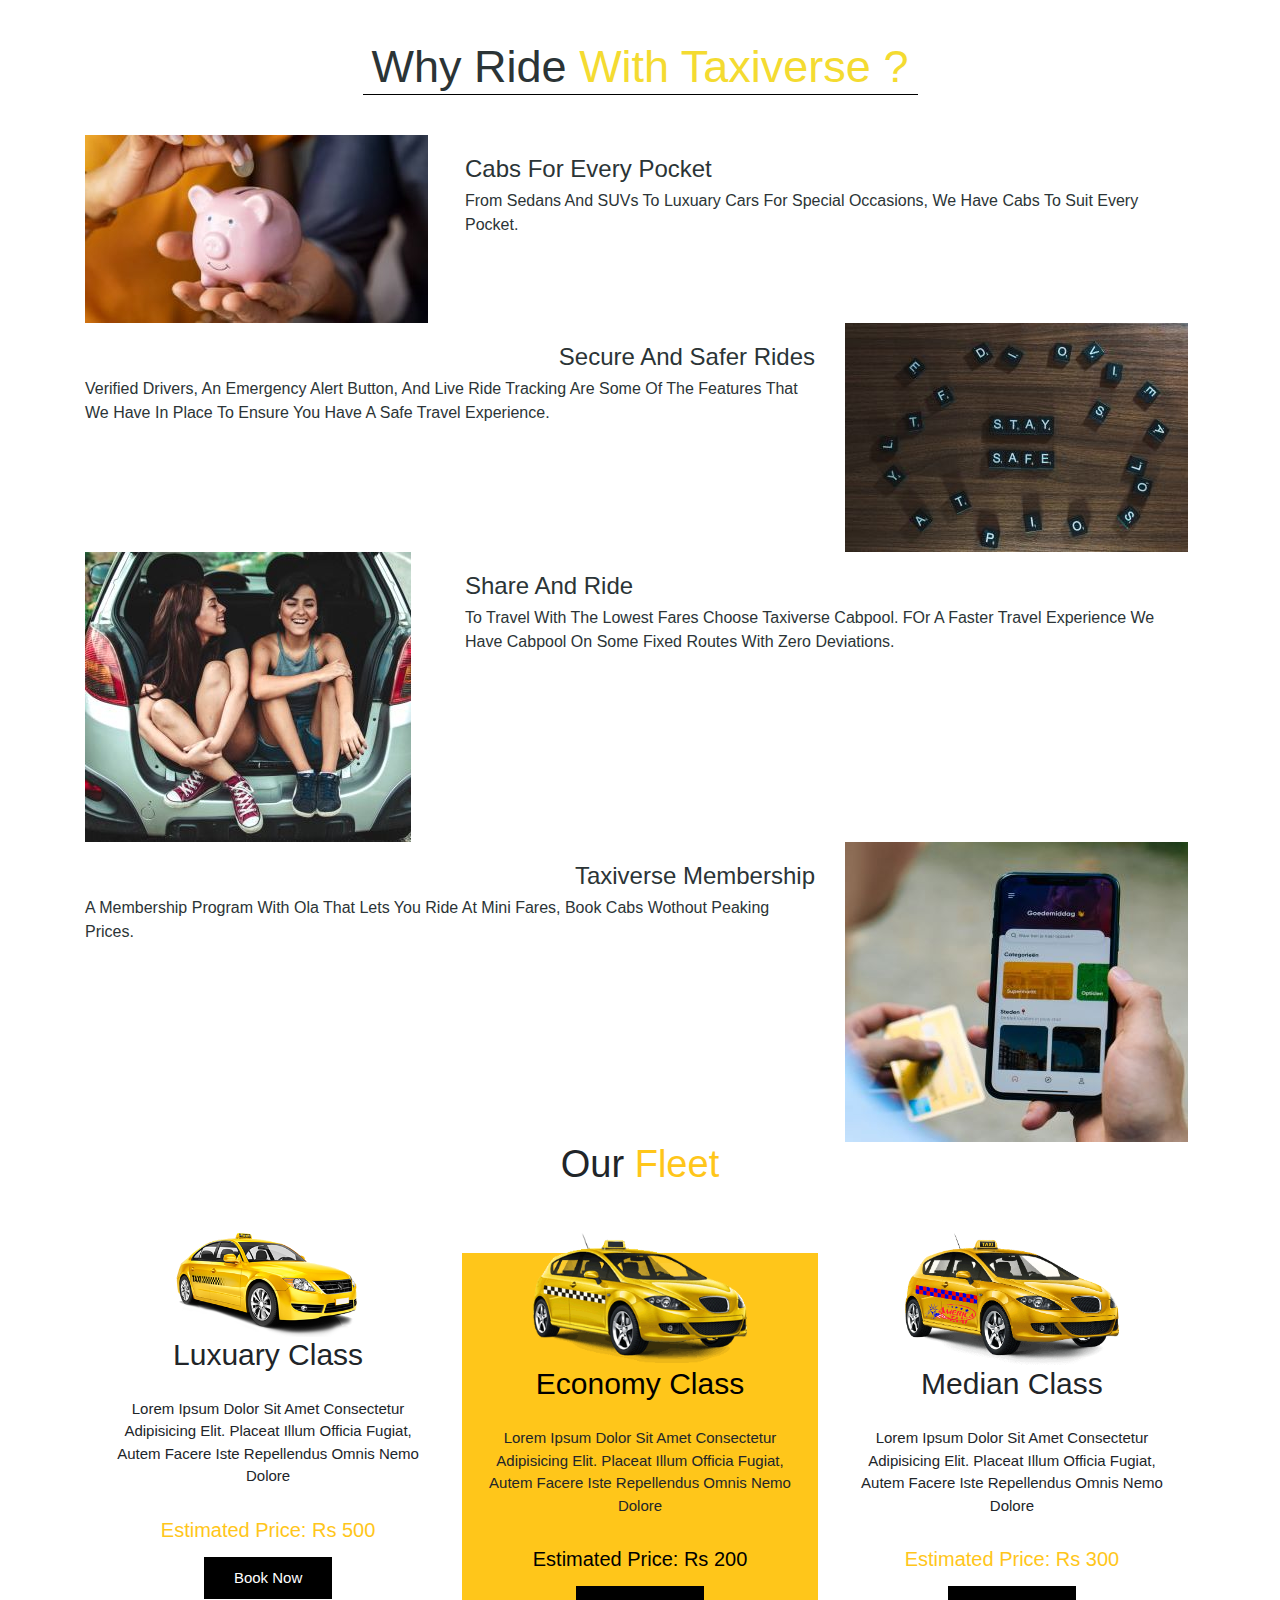
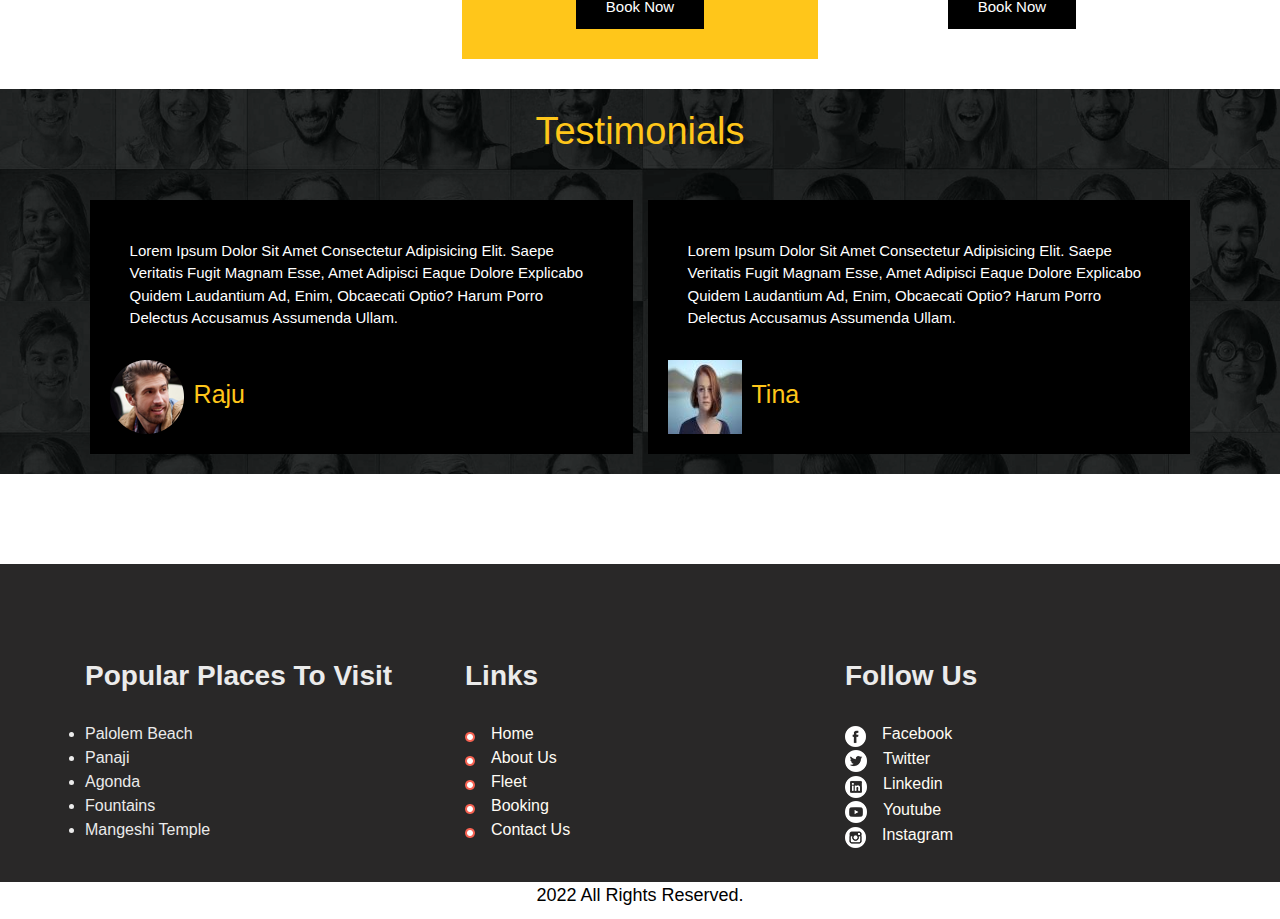
==== about_us.html @ 1448ecee "About us Page" ====
<html>
<head>
    <meta charset="UTF-8">
    <meta http-equiv="X-UA-Compatible" content="IE=edge">
    <meta name="viewport" content="width=device-width, initial-scale=1.0">
   <link rel="stylesheet" href="about_us.css">
   <!-- bootstrap css -->
<link rel="stylesheet" type="text/css" href="bootstrap1.min.css">

   
</head>
<body>
     <!-- why ride section start -->
     <div id="booking" class="ride_section layout_padding">
        <div class="container">
          <div class="ride_main">
            <h1 class="ride_text">Why Ride <span style="color: #f4db31;">With Taxiverse ?</span></h1>
        </div>
          </div>
      </div>
      <div class="ride_section_2 layout_padding">
        <div class="container">
          <div class="row">
            <div class="col-sm-4">
              <div class="image_3"><img src="images/pocket1 .jpg"></div>
            </div>
            <div class="col-sm-8">
              <h1 class="cabe_text">Cabs for Every Pocket</h1>
              <p class="long_text">From Sedans and SUVs to Luxuary cars for special occasions, we have cabs to suit every pocket.</p>
              
            </div>
          </div>
        </div>
        <div class="container">
          <div class="row">
            <div class="col-sm-8">
              <h1 class="secure_text">Secure and Safer Rides</h1>
              <p class="long_text_2">Verified drivers, an emergency alert button, and live ride tracking are some of the features that we have in place to ensure you have a safe travel experience.</p>
              
            </div>
            <div class="col-sm-4">
              <div class="image_3"><img src="images/Safe1.jpg"></div>
            </div>
          </div>
        </div>
        <div class="container">
          <div class="row">
            <div class="col-sm-4">
              <div class="image_3"><img src="images/carpool1.jpg"></div>
            </div>
            <div class="col-sm-8">
              <h1 class="cabe_text">Share and Ride</h1>
              <p class="long_text">To travel with the lowest fares choose taxiverse cabpool. FOr a faster travel experience we have cabpool on some fixed routes with zero deviations.</p>
              
            </div>
          </div>
        </div>
        <div class="container">
          <div class="row">
            <div class="col-sm-8">
              <h1 class="secure_text">Taxiverse Membership</h1>
              <p class="long_text_2">A membership program with ola that lets you ride at mini fares, book cabs wothout peaking prices.</p>
              
            </div>
            <div class="col-sm-4">
              <div class="image_3"><img src="images/membership1.jpg"></div>
            </div>
          </div>
        </div>
      </div>
      <!-- why ride section end -->
<!-- our fleet -->

<div class="main-fleet">
    <h1>our <span>Fleet</span></h1>
    <div class="inner-fleet">
        <div class="fleet-container">
            <div class="inner-box">
                <img src="images/image1.png" alt="">
                <h2>luxuary class</h2>
                <p>Lorem ipsum dolor sit amet consectetur adipisicing elit. Placeat illum officia fugiat, autem facere iste repellendus omnis nemo dolore</p>
                <h3>estimated price: Rs 500</h3>
                <a href="#">Book now</a>
            </div>
        </div>

        <div class="fleet-container">
            <div class="inner-box">
                <img src="images/img-2.png" alt="">
                <h2 class="heading-yellow">economy class</h2>
                <p>Lorem ipsum dolor sit amet consectetur adipisicing elit. Placeat illum officia fugiat, autem facere iste repellendus omnis nemo dolore</p>
                <h3 class="yellw-section">estimated price: Rs 200</h3>
                <a href="#" class="btn-yellow">Book now</a>
            </div>
        </div>

        <div class="fleet-container">
            <div class="inner-box">
                <img src="images/car.png" alt="">
                <h2>Median class</h2>
                <p>Lorem ipsum dolor sit amet consectetur adipisicing elit. Placeat illum officia fugiat, autem facere iste repellendus omnis nemo dolore</p>
                <h3>estimated price: Rs 300 </h3>
                <a href="#">Book now</a>
            </div>
        </div>
    </div>
</div>


<!-- our fleet ended -->


<div class="testimonials">
    <h1 class="heading-test">testimonials</h1>
    <div class="main-testimonials">
        <div class="inner-test">
            <p>Lorem ipsum dolor sit amet consectetur adipisicing elit. Saepe veritatis fugit magnam esse, amet adipisci eaque dolore explicabo quidem laudantium ad, enim, obcaecati optio? Harum porro delectus accusamus assumenda ullam.</p>
            <div class="clients">
                <img src="images/Raju.png" alt="">
                <h1>raju</h1>
            </div>
        </div>
        <div class="inner-test">
            <p>Lorem ipsum dolor sit amet consectetur adipisicing elit. Saepe veritatis fugit magnam esse, amet adipisci eaque dolore explicabo quidem laudantium ad, enim, obcaecati optio? Harum porro delectus accusamus assumenda ullam.</p>
            <div class="clients">
                <img src="images/Tina1.jpg" alt="">
                <h1>tina</h1>
            </div>
        </div>
    </div>
</div>
 <!-- section footer start -->
 <div class="section_footer ">
    <div class="container"> 
        <div class="footer_section_2">
          <div class="row">
              <div class="col">
                <h2 class="account_text">Popular Places to Visit</h2>
                <ul class="text">
                    <li>Palolem Beach</li>
                    <li>Panaji</li>
                    <li>Agonda</li>
                    <li>Fountains</li>
                    <li>Mangeshi temple</li>


                </ul>
              </div>
              <div class="col">
                <h2 class="account_text">Links</h2>
                <div class="image-icon"><img src="images/bulit-icon.png"><span class="fb_text"><a href="#">Home</span></a></div>
              <div class="image-icon"><img src="images/bulit-icon.png"><span class="fb_text"><a href="#">About Us</span></a></div>
              <div class="image-icon"><img src="images/bulit-icon.png"><span class="fb_text"><a href="#">Fleet</span></a></div>
              <div class="image-icon"><img src="images/bulit-icon.png"><span class="fb_text"><a href="#">Booking</span></a></div>
              <div class="image-icon"><img src="images/bulit-icon.png"><span class="fb_text"><a href="#">Contact Us</span></a></div>
              </div>
              <div class="col">
              <h2 class="account_text">Follow Us</h2>
              <div class="image-icon"><img src="images/fb-icon.png"><span class="fb_text"><a href="#">Facebook</a></span></div>
              <div class="image-icon"><img src="images/twitter-icon.png"><span class="fb_text"><a href="#">Twitter</a></span></div>
              <div class="image-icon"><img src="images/in-icon.png"><span class="fb_text"><a href="#">Linkedin</a></span></div>
              <div class="image-icon"><img src="images/youtube-icon.png"><span class="fb_text"><a href="#">Youtube</a></span></div>            
              <div class="image-icon"><img src="images/instagram-icon.png"><span class="fb_text"><a href="#">Instagram</a></span></div>
              </div>
     
        </div>
        </div>
        </div>
        </div>
    </div>
  </div>
<!-- section footer end -->
<!-- copyright section start -->
<div class="copyright_section">
  <div class="container">
    <p class="copyright">2022 All Rights Reserved.</p>
  </div>
</div>
</body>
</html>
---- about_us.css ----
*{
    margin: 0;
    padding: 0;
    box-sizing: border-box;
    transition: .2s linear;
    text-transform: capitalize;
    text-decoration: none;
}
html{
    font-size: 62.5%;
    overflow-x: hidden;
    scroll-behavior: smooth;
}

.main-fleet{
    padding: 3rem 7%;
   
   
}
.main-fleet h1{
    font-size: 38px;
    text-align: center;
    padding-bottom: 6rem;
}
.main-fleet h1 span{
    color: #ffc61a;
}
.inner-fleet{
    display: flex;
    flex-wrap: wrap;
    justify-content: center;
    gap: 15px;
}
.fleet-container{
    flex: 1 1 250px;
    text-align: center;
    padding: 3rem 0;
}
.fleet-container img{
    width: 60%;
    margin-top: -50px;
}
.fleet-container .inner-box h2{
    font-size: 30px;
}
.fleet-container .inner-box p{
    font-size: 1.5rem;
    padding: 2rem;
}
.fleet-container .inner-box h3{
    color: #ffc61a;
    font-size: 2rem;
}
.fleet-container .inner-box a{
    font-size: 1.5rem;
    padding: 1rem 3rem;

}
.fleet-container:nth-child(2){
    background: #ffc61a;
}
.heading-yellow{
    color: black;
}
.yellw-section{
    color: black !important;
}
.fleet-container a{
    color: white;
    padding: 1rem 3rem;
    background: black;
    display: inline-block;
    margin-top: 1rem;

}
.fast-booking{
    background: url(images/secbg.png);
    background-size: cover;
    width: 100%;
    background-position: center;
}
.fast-booking .fast-hading{
    color: #ffc61a;
    font-size: 38px;
    text-align: center;
    padding-top: 2rem;
}
.fast-booking  h2{
    font-size: 31px;
    color: white;
    text-align: center;
}
.inner-fast{
    display: flex;
    flex-wrap: wrap;
    justify-content: center;
    gap: 15px;
    padding: 3rem 7%;
    align-items: center;
}
.booking-content{
    flex: 1 1 45rem;
}
.booking-content{
    display: flex;
    justify-content: center;
    align-items: center;
    color: white;
}
.inner-fast-text h1{
    font-size: 22px;
    color: #ffc61a;
    padding: 2rem;
}
.inner-fast-text p{
    font-size: 1.5rem;
    padding: 2rem;
}
.icon-fast{
    background-color: #ffc61a;
    width: 50px;
    height: 40px;
    border-radius: 150px;
    text-align: center;
}
.icon-fast span i{
    line-height: 40px;
    font-size: 1.5rem;
}

.testimonials{
    background: url(images/testimonial\ back.png);
    background-size: cover;
    background-position: center;
    width: 100%;
}
.testimonials .heading-test{
    color: #ffc61a;
    font-size: 38px;
    padding: 2rem;
    text-align: center;
}
.main-testimonials{
    display: flex;
    flex-wrap: wrap;
    justify-content: center;
    gap: 15px;
    padding: 2rem 7%;
}
.inner-test{
    flex: 1 1 45rem;
    color: white;
    background: black;
    padding: 2rem;
}
.inner-test p{
    font-size: 1.5rem;
    padding: 2rem;
}
.clients{
    display: flex;
    align-items: center;

}
.clients h1{
    color: #ffc61a;
    margin-left: 1rem;
}
.ride_section{
    width: 100%;
    float: left;   
}

.ride_text{
    width: 100%;
    margin: 40 auto;
    text-align: center;
    color: #2b3436;
    font-size: 45px;
    margin-left: 0px;
    border-bottom: 1px solid #000;
}

.ride_main {
   width: 50%;
   margin: 0 auto;
   text-align: center;
}

.ride_section_2{
    width: 100%;
    float: left;
}

.image_3{
    width: 100%;
    float: left;

}

.cabe_text {
   width: 100%;
   float: left;
   font-size: 24px;
   color: #2b3436;
   margin-top: 20px;
}

.long_text{
    width: 100%;
    float: left;
    font-size: 16px;
    color: #2b3436;
    margin-left: 0px;
}

.book_bt a{
   width: 20%;
   float: left;
   font-size: 18px;
   color: #fefefe;
   background-color: #f8ca11;
   text-align: center;
   padding: 10px 0px;
   margin-top: 30px;
}

.book_bt a{ color:#fefefe; }
.book_bt a:hover{     
   color: #fff;
   background: #000;

}

.secure_text {
   width: 100%;
   float: left;
   font-size: 24px;
   color: #2b3436;
   margin-top: 20px;
   text-align: right;
}

.long_text_2{
    width: 100%;
    float: left;
    font-size: 16px;
    color: #2b3436;
    margin-left: 0px;
    text-align: left;
}

.book_bt_2 a{
   width: 20%;
   float: right;
   font-size: 18px;
   color: #fefefe;
   background-color: #f8ca11;
   text-align: center;
   padding: 10px 0px;
   margin-top: 30px;
}

.book_bt_2 a{ color:#fefefe; }
.book_bt_2 a:hover {
   color: #fff;
   background: #000;
}
.account_text {
    width: 100%;
    float: left;
    font-size: 28px;
    color: #ebebeb;
    font-weight: bold;
    padding: 25px 0px;
}

.image-icon {
    width: 100%;
    float: left;
}

.fb_text {
    font-size: 12pt;
    color: #ebebeb;
    padding-left: 16px;
}

.fb_text a{ color: #fffcf4; }
.fb_text a:hover{ color: #fecf3d; }



.footer_section_2 {
    width: 100%;
    float: left;
    padding-top: 40px;
}

.section_footer {
    width: 100%;
    float: left;
    background-color: #292828;
    height: auto;
    padding-top: 30px;
    padding-bottom: 30px;
    margin-top: 90px;
}

.text{
    font-size: 12pt;
    color: #ebebeb;
    margin-left: 0px;
}

.copyright_section{
    width: 100%;
    float: left;
    background-color: #ffffff;
    height: auto;
}

.copyright {
    width: 100%;
    float: left;
    font-size: 18px;
    color: #000;
    text-align: center;
    margin-left: 0;
}
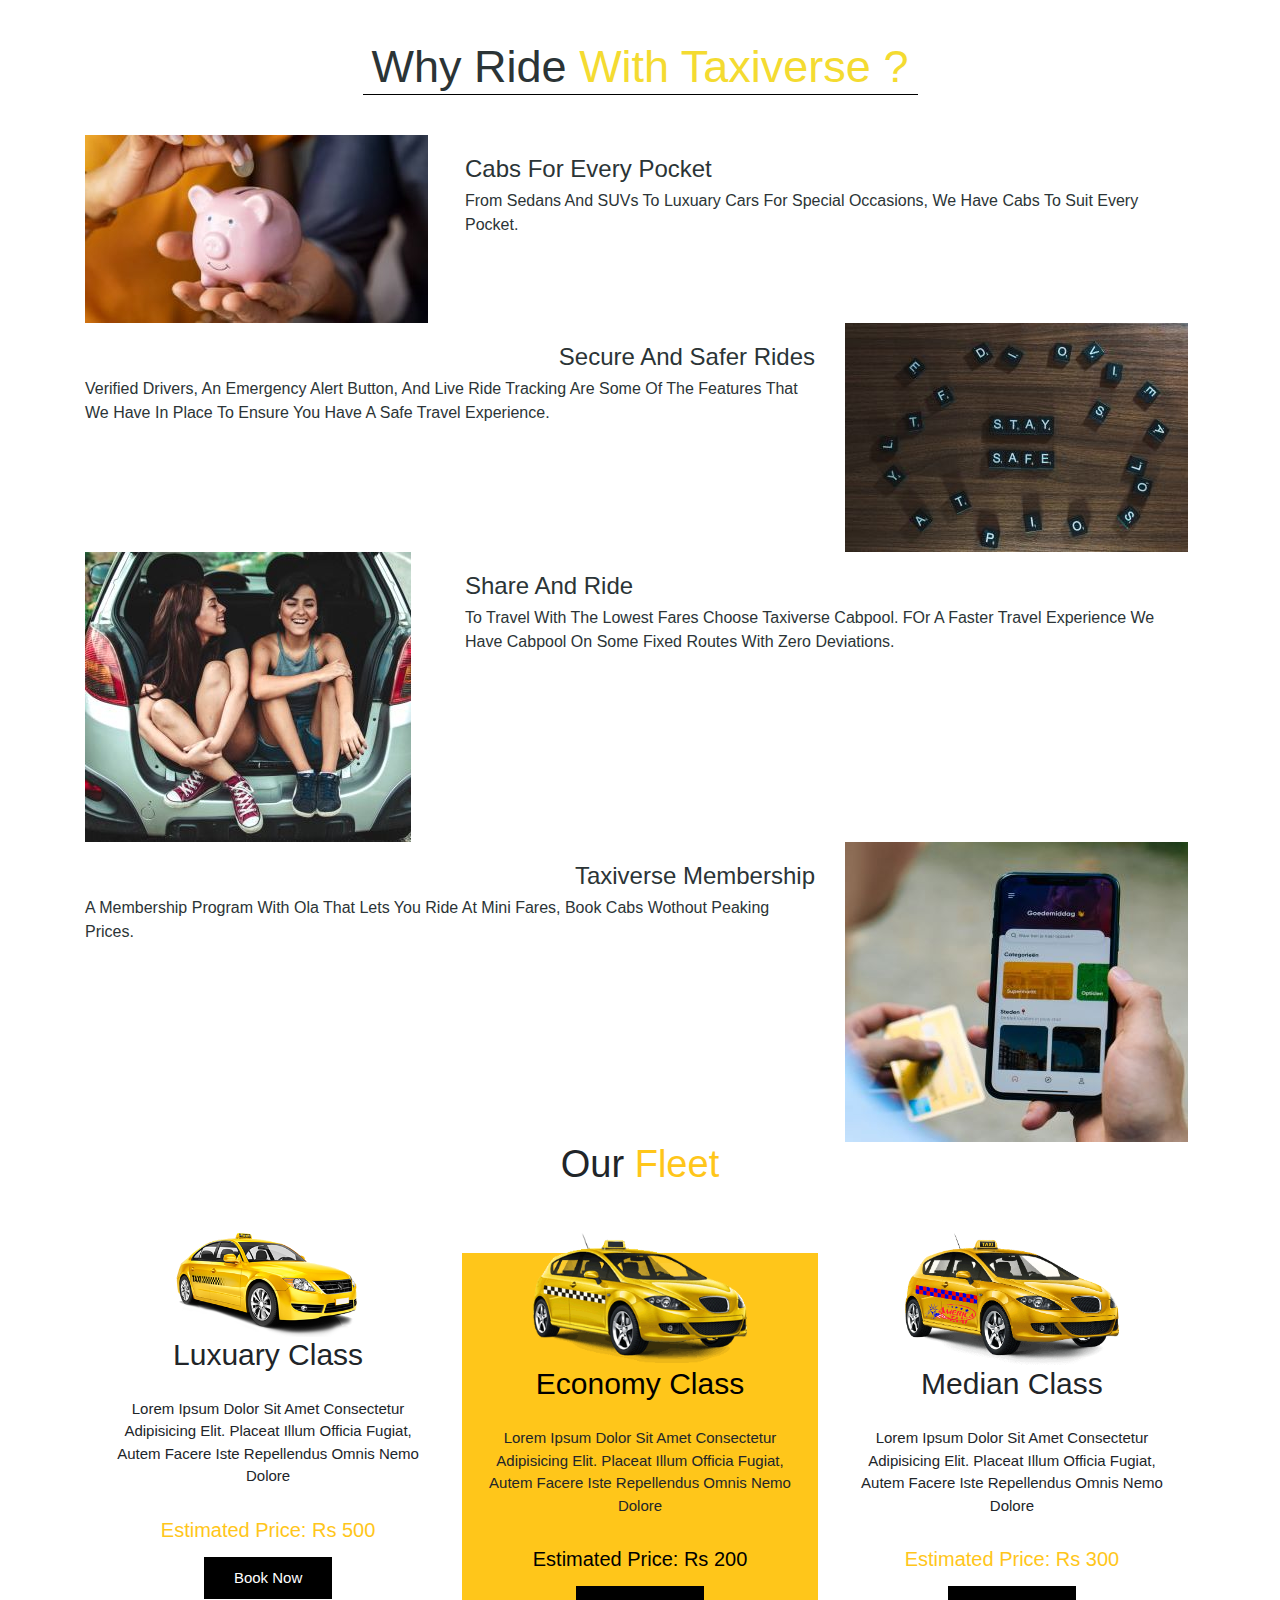
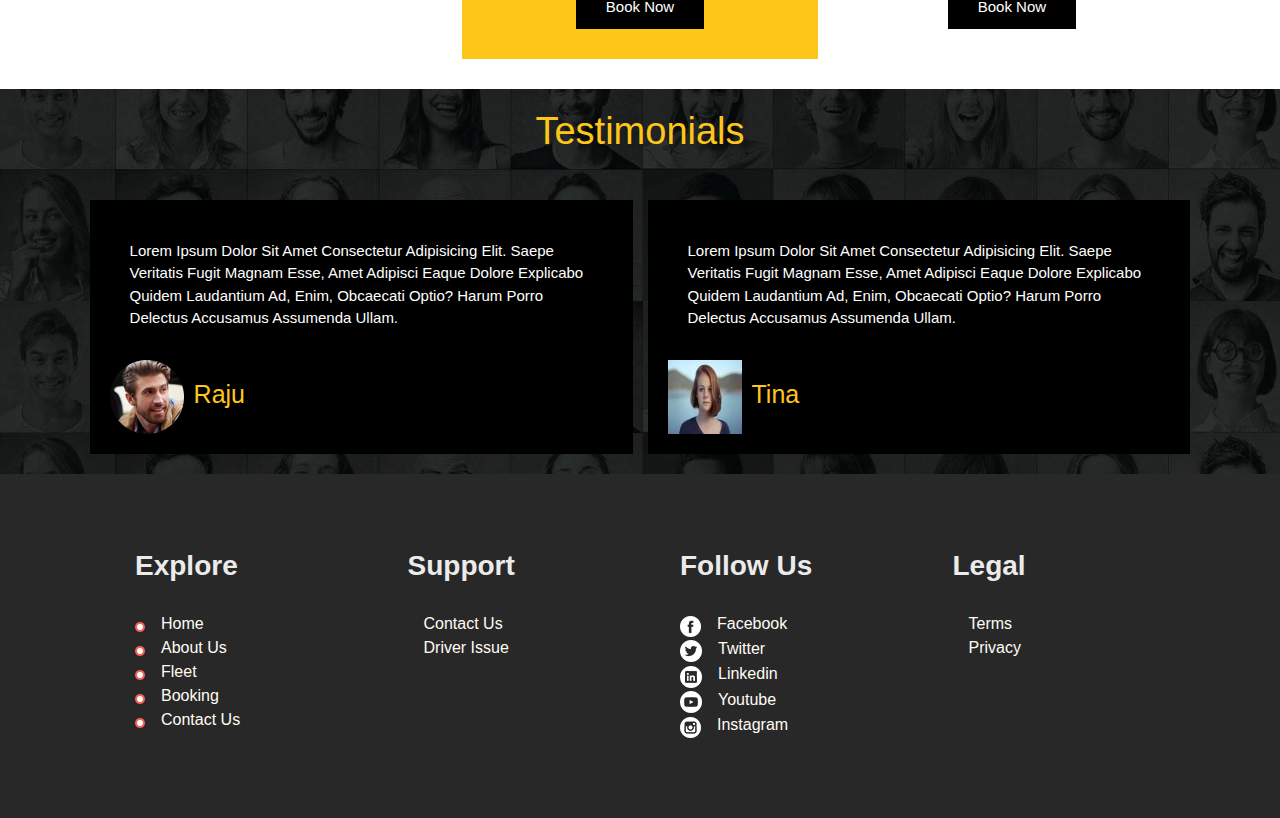
==== commit e2da2d3e: "About us Footer edited" ====
--- a/about_us.html
+++ b/about_us.html
@@ -7,7 +7,7 @@
    <!-- bootstrap css -->
 <link rel="stylesheet" type="text/css" href="bootstrap1.min.css">
 
-   
+
 </head>
 <body>
      <!-- why ride section start -->
@@ -27,7 +27,7 @@
             <div class="col-sm-8">
               <h1 class="cabe_text">Cabs for Every Pocket</h1>
               <p class="long_text">From Sedans and SUVs to Luxuary cars for special occasions, we have cabs to suit every pocket.</p>
-              
+
             </div>
           </div>
         </div>
@@ -36,7 +36,7 @@
             <div class="col-sm-8">
               <h1 class="secure_text">Secure and Safer Rides</h1>
               <p class="long_text_2">Verified drivers, an emergency alert button, and live ride tracking are some of the features that we have in place to ensure you have a safe travel experience.</p>
-              
+
             </div>
             <div class="col-sm-4">
               <div class="image_3"><img src="images/Safe1.jpg"></div>
@@ -51,7 +51,7 @@
             <div class="col-sm-8">
               <h1 class="cabe_text">Share and Ride</h1>
               <p class="long_text">To travel with the lowest fares choose taxiverse cabpool. FOr a faster travel experience we have cabpool on some fixed routes with zero deviations.</p>
-              
+
             </div>
           </div>
         </div>
@@ -60,7 +60,7 @@
             <div class="col-sm-8">
               <h1 class="secure_text">Taxiverse Membership</h1>
               <p class="long_text_2">A membership program with ola that lets you ride at mini fares, book cabs wothout peaking prices.</p>
-              
+
             </div>
             <div class="col-sm-4">
               <div class="image_3"><img src="images/membership1.jpg"></div>
@@ -131,38 +131,36 @@
 </div>
  <!-- section footer start -->
  <div class="section_footer ">
-    <div class="container"> 
+    <div class="container">
         <div class="footer_section_2">
           <div class="row">
+            <div class="col">
+              <h2 class="account_text">Explore</h2>
+              <div class="image-icon"><img src="images/bulit-icon.png"><span class="fb_text"><a href="index.html">Home</span></a></div>
+            <div class="image-icon"><img src="images/bulit-icon.png"><span class="fb_text"><a href="#">About Us</span></a></div>
+            <div class="image-icon"><img src="images/bulit-icon.png"><span class="fb_text"><a href="">Fleet</span></a></div>
+            <div class="image-icon"><img src="images/bulit-icon.png"><span class="fb_text"><a href="">Booking</span></a></div>
+            <div class="image-icon"><img src="images/bulit-icon.png"><span class="fb_text"><a href="">Contact Us</span></a></div>
+            </div>
               <div class="col">
-                <h2 class="account_text">Popular Places to Visit</h2>
-                <ul class="text">
-                    <li>Palolem Beach</li>
-                    <li>Panaji</li>
-                    <li>Agonda</li>
-                    <li>Fountains</li>
-                    <li>Mangeshi temple</li>
-
-
-                </ul>
-              </div>
-              <div class="col">
-                <h2 class="account_text">Links</h2>
-                <div class="image-icon"><img src="images/bulit-icon.png"><span class="fb_text"><a href="#">Home</span></a></div>
-              <div class="image-icon"><img src="images/bulit-icon.png"><span class="fb_text"><a href="#">About Us</span></a></div>
-              <div class="image-icon"><img src="images/bulit-icon.png"><span class="fb_text"><a href="#">Fleet</span></a></div>
-              <div class="image-icon"><img src="images/bulit-icon.png"><span class="fb_text"><a href="#">Booking</span></a></div>
-              <div class="image-icon"><img src="images/bulit-icon.png"><span class="fb_text"><a href="#">Contact Us</span></a></div>
+                <h2 class="account_text">Support</h2>
+                <div class="image-icon"><span class="fb_text"><a href="">Contact Us</span></a></div>
+              <div class="image-icon"><span class="fb_text"><a href="">Driver Issue</span></a></div>
               </div>
               <div class="col">
               <h2 class="account_text">Follow Us</h2>
-              <div class="image-icon"><img src="images/fb-icon.png"><span class="fb_text"><a href="#">Facebook</a></span></div>
-              <div class="image-icon"><img src="images/twitter-icon.png"><span class="fb_text"><a href="#">Twitter</a></span></div>
-              <div class="image-icon"><img src="images/in-icon.png"><span class="fb_text"><a href="#">Linkedin</a></span></div>
-              <div class="image-icon"><img src="images/youtube-icon.png"><span class="fb_text"><a href="#">Youtube</a></span></div>            
-              <div class="image-icon"><img src="images/instagram-icon.png"><span class="fb_text"><a href="#">Instagram</a></span></div>
+              <div class="image-icon"><img src="images/fb-icon.png"><span class="fb_text"><a href="">Facebook</a></span></div>
+              <div class="image-icon"><img src="images/twitter-icon.png"><span class="fb_text"><a href="">Twitter</a></span></div>
+              <div class="image-icon"><img src="images/in-icon.png"><span class="fb_text"><a href="">Linkedin</a></span></div>
+              <div class="image-icon"><img src="images/youtube-icon.png"><span class="fb_text"><a href="">Youtube</a></span></div>
+              <div class="image-icon"><img src="images/instagram-icon.png"><span class="fb_text"><a href="">Instagram</a></span></div>
               </div>
-     
+              <div class="col">
+              <h2 class="account_text">Legal</h2>
+              <div class="image-icon"><span class="fb_text"><a href="">Terms</a></span></div>
+              <div class="image-icon"><span class="fb_text"><a href="">Privacy</a></span></div>
+              </div>
+
         </div>
         </div>
         </div>
@@ -171,10 +169,10 @@
   </div>
 <!-- section footer end -->
 <!-- copyright section start -->
-<div class="copyright_section">
+<!--<div class="copyright_section">
   <div class="container">
     <p class="copyright">2022 All Rights Reserved.</p>
   </div>
 </div>
 </body>
-</html>+</html>-->
--- a/about_us.css
+++ b/about_us.css
@@ -14,8 +14,8 @@
 
 .main-fleet{
     padding: 3rem 7%;
-   
-   
+
+
 }
 .main-fleet h1{
     font-size: 38px;
@@ -168,7 +168,7 @@
 }
 .ride_section{
     width: 100%;
-    float: left;   
+    float: left;
 }
 
 .ride_text{
@@ -226,7 +226,7 @@
 }
 
 .book_bt a{ color:#fefefe; }
-.book_bt a:hover{     
+.book_bt a:hover{
    color: #fff;
    background: #000;
 
@@ -294,7 +294,9 @@
 .footer_section_2 {
     width: 100%;
     float: left;
-    padding-top: 40px;
+    padding-top: 20px;
+    padding-bottom: 40px;
+    padding-left: 50px;
 }
 
 .section_footer {
@@ -303,14 +305,15 @@
     background-color: #292828;
     height: auto;
     padding-top: 30px;
-    padding-bottom: 30px;
-    margin-top: 90px;
+    padding-bottom: 40px;
+    margin-top: 0px;
 }
 
 .text{
     font-size: 12pt;
     color: #ebebeb;
     margin-left: 0px;
+    margin-bottom: 35px;
 }
 
 .copyright_section{
@@ -328,21 +331,3 @@
     text-align: center;
     margin-left: 0;
 }
-
-
-
-
-
-
-
-
-
-
-
-
-
-
-
-
-
-
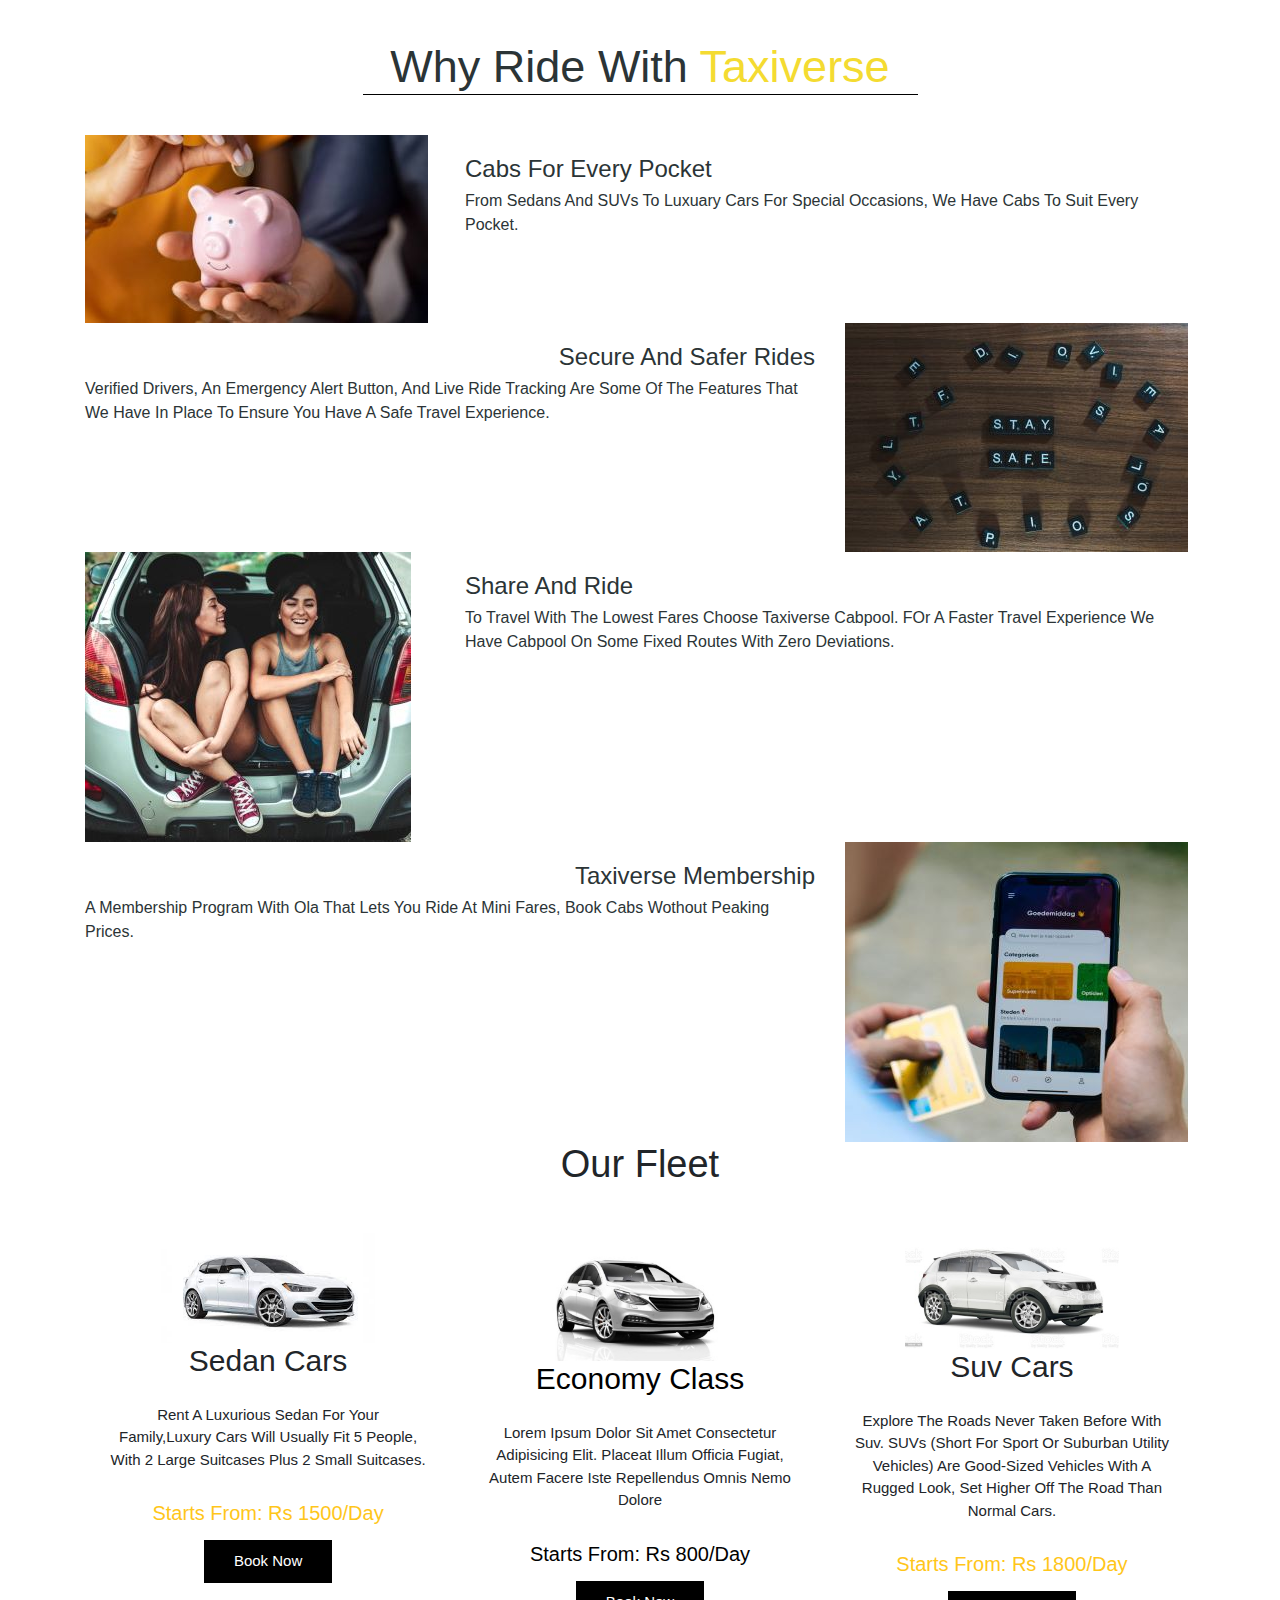
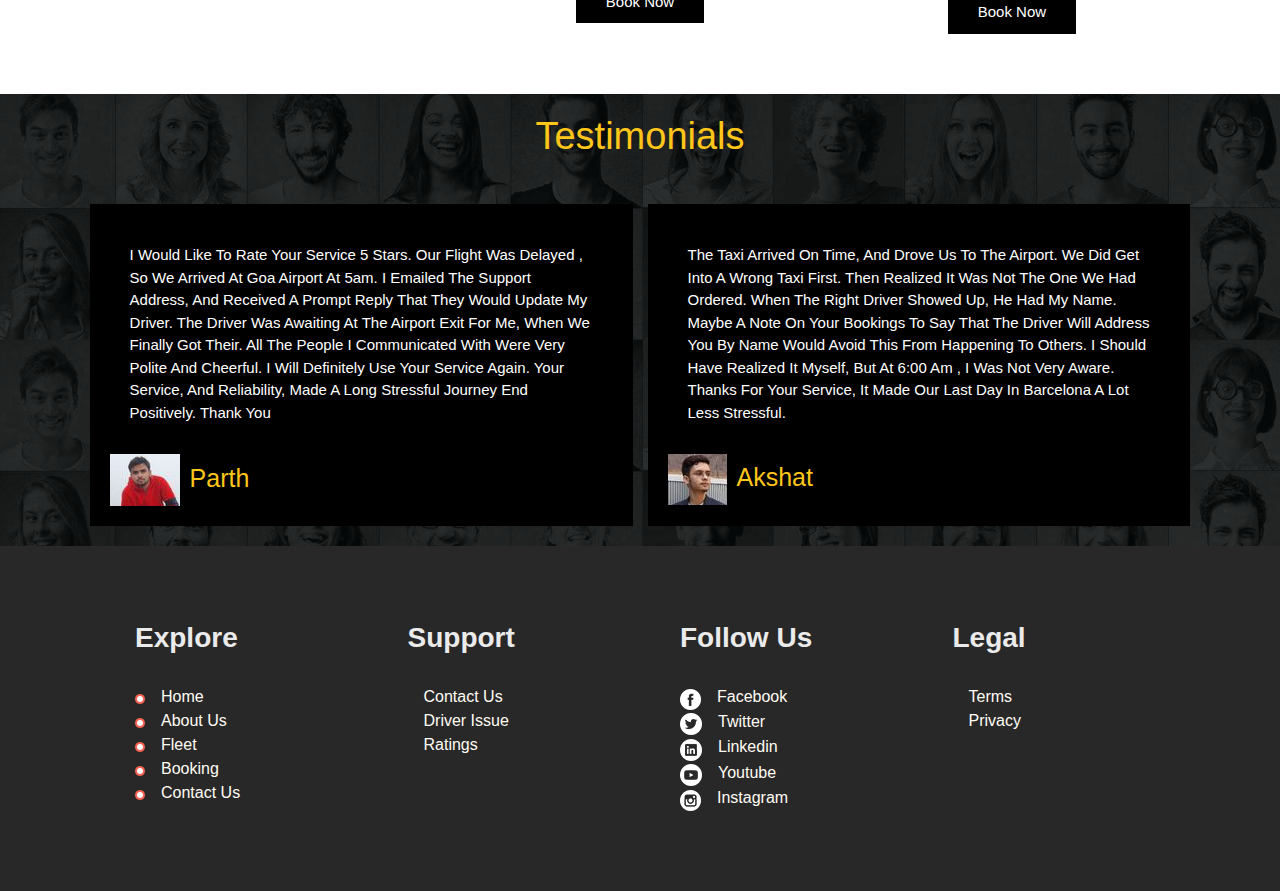
==== commit d016002a: "About Us page updated" ====
--- a/about_us.html
+++ b/about_us.html
@@ -14,7 +14,7 @@
      <div id="booking" class="ride_section layout_padding">
         <div class="container">
           <div class="ride_main">
-            <h1 class="ride_text">Why Ride <span style="color: #f4db31;">With Taxiverse ?</span></h1>
+            <h1 class="ride_text">Why Ride With <span style="color: #f4db31;">Taxiverse</span></h1>
         </div>
           </div>
       </div>
@@ -72,34 +72,34 @@
 <!-- our fleet -->
 
 <div class="main-fleet">
-    <h1>our <span>Fleet</span></h1>
+    <h1>our Fleet</h1>
     <div class="inner-fleet">
         <div class="fleet-container">
             <div class="inner-box">
-                <img src="images/image1.png" alt="">
-                <h2>luxuary class</h2>
-                <p>Lorem ipsum dolor sit amet consectetur adipisicing elit. Placeat illum officia fugiat, autem facere iste repellendus omnis nemo dolore</p>
-                <h3>estimated price: Rs 500</h3>
+                <img src="images/car1.jpeg" alt="">
+                <h2>Sedan Cars</h2>
+                <p>Rent a luxurious Sedan for your family,Luxury cars will usually fit 5 people, with 2 large suitcases plus 2 small suitcases. </p>
+                <h3>Starts From: Rs 1500/day</h3>
                 <a href="#">Book now</a>
             </div>
         </div>
 
         <div class="fleet-container">
             <div class="inner-box">
-                <img src="images/img-2.png" alt="">
+                <img src="images/car3.jpg" alt="">
                 <h2 class="heading-yellow">economy class</h2>
                 <p>Lorem ipsum dolor sit amet consectetur adipisicing elit. Placeat illum officia fugiat, autem facere iste repellendus omnis nemo dolore</p>
-                <h3 class="yellw-section">estimated price: Rs 200</h3>
+                <h3 class="yellw-section">Starts From: Rs 800/day</h3>
                 <a href="#" class="btn-yellow">Book now</a>
             </div>
         </div>
 
         <div class="fleet-container">
             <div class="inner-box">
-                <img src="images/car.png" alt="">
-                <h2>Median class</h2>
-                <p>Lorem ipsum dolor sit amet consectetur adipisicing elit. Placeat illum officia fugiat, autem facere iste repellendus omnis nemo dolore</p>
-                <h3>estimated price: Rs 300 </h3>
+                <img src="images/car21.jpg" alt="">
+                <h2>Suv Cars</h2>
+                <p>Explore the roads never taken before with Suv. SUVs (short for sport or suburban utility vehicles) are good-sized vehicles with a rugged look, set higher off the road than normal cars.</p>
+                <h3>Starts From: Rs 1800/day </h3>
                 <a href="#">Book now</a>
             </div>
         </div>
@@ -114,17 +114,21 @@
     <h1 class="heading-test">testimonials</h1>
     <div class="main-testimonials">
         <div class="inner-test">
-            <p>Lorem ipsum dolor sit amet consectetur adipisicing elit. Saepe veritatis fugit magnam esse, amet adipisci eaque dolore explicabo quidem laudantium ad, enim, obcaecati optio? Harum porro delectus accusamus assumenda ullam.</p>
+            <p>I would like to rate your service 5 stars. Our flight was delayed , so we arrived at Goa airport at 5am. I emailed the support address, and received a prompt reply that they would update my driver. The driver was awaiting at the airport exit for me, when we finally got their. All the people I communicated with were very polite and cheerful.
+
+I will definitely use your service again. Your service, and reliability, made a long stressful journey end positively. Thank you</p>
             <div class="clients">
-                <img src="images/Raju.png" alt="">
-                <h1>raju</h1>
+                <img src="images/profpic.jpeg" alt="">
+                <h1>Parth</h1>
             </div>
         </div>
         <div class="inner-test">
-            <p>Lorem ipsum dolor sit amet consectetur adipisicing elit. Saepe veritatis fugit magnam esse, amet adipisci eaque dolore explicabo quidem laudantium ad, enim, obcaecati optio? Harum porro delectus accusamus assumenda ullam.</p>
+            <p>The taxi arrived on time, and drove us to the airport. We did get into a wrong taxi first. Then realized it was not the one we had ordered.
+
+When the right driver showed up, he had my name. Maybe a note on your bookings to say that the driver will address you by name would avoid this from happening to others. I should have realized it myself, but at 6:00 am , I was not very aware. Thanks for your service, it made our last day in Barcelona a lot less stressful.</p>
             <div class="clients">
-                <img src="images/Tina1.jpg" alt="">
-                <h1>tina</h1>
+                <img src="images/newtests.jpg" alt="">
+                <h1>Akshat</h1>
             </div>
         </div>
     </div>
@@ -146,6 +150,7 @@
                 <h2 class="account_text">Support</h2>
                 <div class="image-icon"><span class="fb_text"><a href="">Contact Us</span></a></div>
               <div class="image-icon"><span class="fb_text"><a href="">Driver Issue</span></a></div>
+              <div class="image-icon"><span class="fb_text"><a href="">Ratings</span></a></div>
               </div>
               <div class="col">
               <h2 class="account_text">Follow Us</h2>
--- a/about_us.css
+++ b/about_us.css
@@ -57,7 +57,7 @@
 
 }
 .fleet-container:nth-child(2){
-    background: #ffc61a;
+    background: white;
 }
 .heading-yellow{
     color: black;
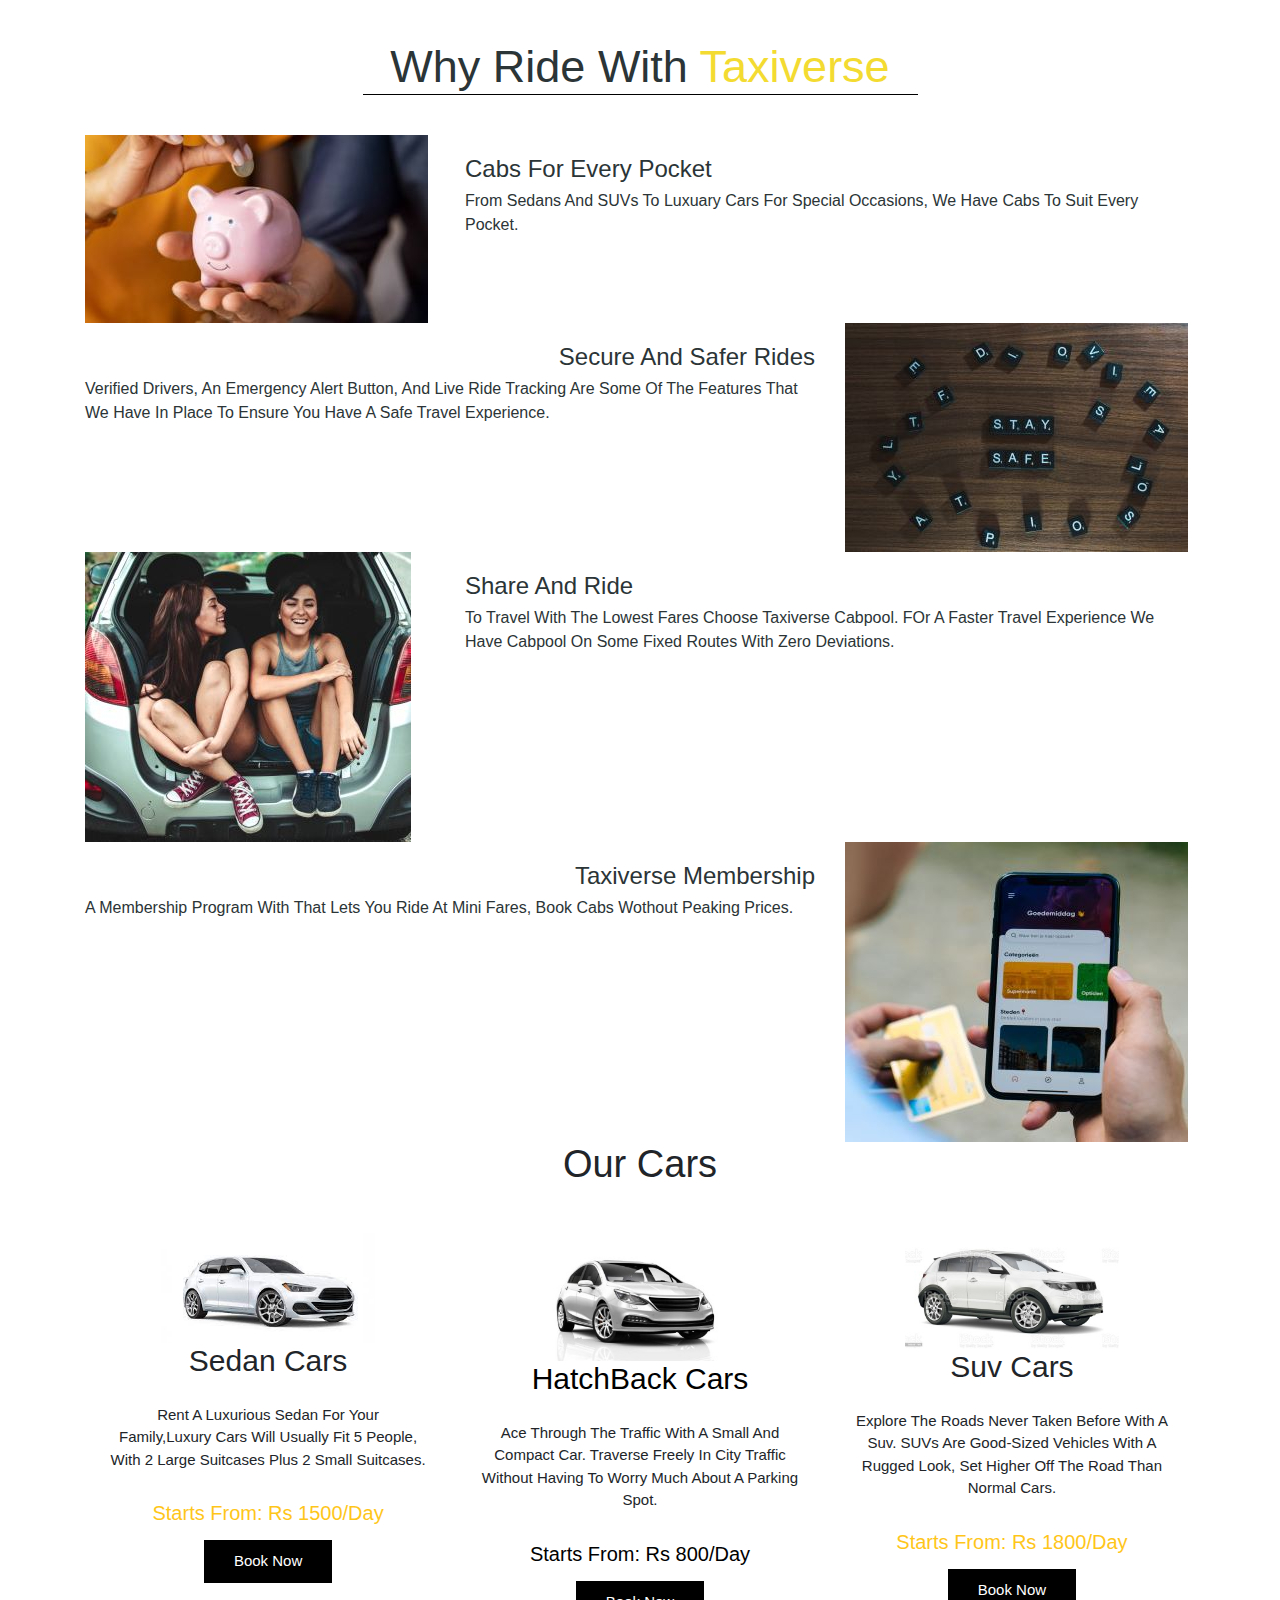
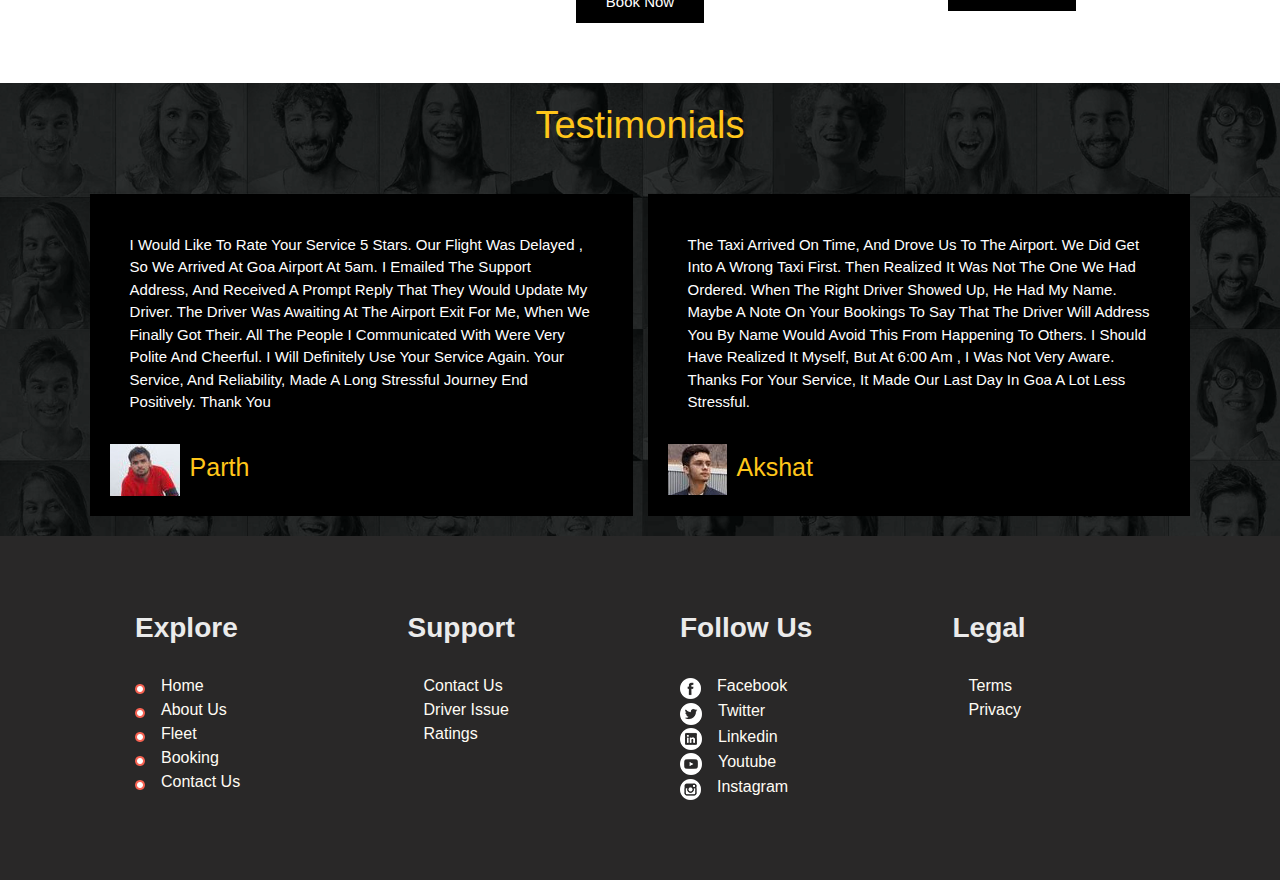
==== commit bc3cd2b8: "About us page modified" ====
--- a/about_us.html
+++ b/about_us.html
@@ -59,7 +59,7 @@
           <div class="row">
             <div class="col-sm-8">
               <h1 class="secure_text">Taxiverse Membership</h1>
-              <p class="long_text_2">A membership program with ola that lets you ride at mini fares, book cabs wothout peaking prices.</p>
+              <p class="long_text_2">A membership program with that lets you ride at mini fares, book cabs wothout peaking prices.</p>
 
             </div>
             <div class="col-sm-4">
@@ -72,7 +72,7 @@
 <!-- our fleet -->
 
 <div class="main-fleet">
-    <h1>our Fleet</h1>
+    <h1>our Cars</h1>
     <div class="inner-fleet">
         <div class="fleet-container">
             <div class="inner-box">
@@ -87,8 +87,8 @@
         <div class="fleet-container">
             <div class="inner-box">
                 <img src="images/car3.jpg" alt="">
-                <h2 class="heading-yellow">economy class</h2>
-                <p>Lorem ipsum dolor sit amet consectetur adipisicing elit. Placeat illum officia fugiat, autem facere iste repellendus omnis nemo dolore</p>
+                <h2 class="heading-yellow">HatchBack Cars</h2>
+                <p>Ace Through the traffic with a small and compact car. Traverse freely in city traffic without having to worry much about a parking spot.</p>
                 <h3 class="yellw-section">Starts From: Rs 800/day</h3>
                 <a href="#" class="btn-yellow">Book now</a>
             </div>
@@ -98,7 +98,7 @@
             <div class="inner-box">
                 <img src="images/car21.jpg" alt="">
                 <h2>Suv Cars</h2>
-                <p>Explore the roads never taken before with Suv. SUVs (short for sport or suburban utility vehicles) are good-sized vehicles with a rugged look, set higher off the road than normal cars.</p>
+                <p>Explore the roads never taken before with a Suv. SUVs are good-sized vehicles with a rugged look, set higher off the road than normal cars.</p>
                 <h3>Starts From: Rs 1800/day </h3>
                 <a href="#">Book now</a>
             </div>
@@ -125,7 +125,7 @@
         <div class="inner-test">
             <p>The taxi arrived on time, and drove us to the airport. We did get into a wrong taxi first. Then realized it was not the one we had ordered.
 
-When the right driver showed up, he had my name. Maybe a note on your bookings to say that the driver will address you by name would avoid this from happening to others. I should have realized it myself, but at 6:00 am , I was not very aware. Thanks for your service, it made our last day in Barcelona a lot less stressful.</p>
+When the right driver showed up, he had my name. Maybe a note on your bookings to say that the driver will address you by name would avoid this from happening to others. I should have realized it myself, but at 6:00 am , I was not very aware. Thanks for your service, it made our last day in Goa a lot less stressful.</p>
             <div class="clients">
                 <img src="images/newtests.jpg" alt="">
                 <h1>Akshat</h1>
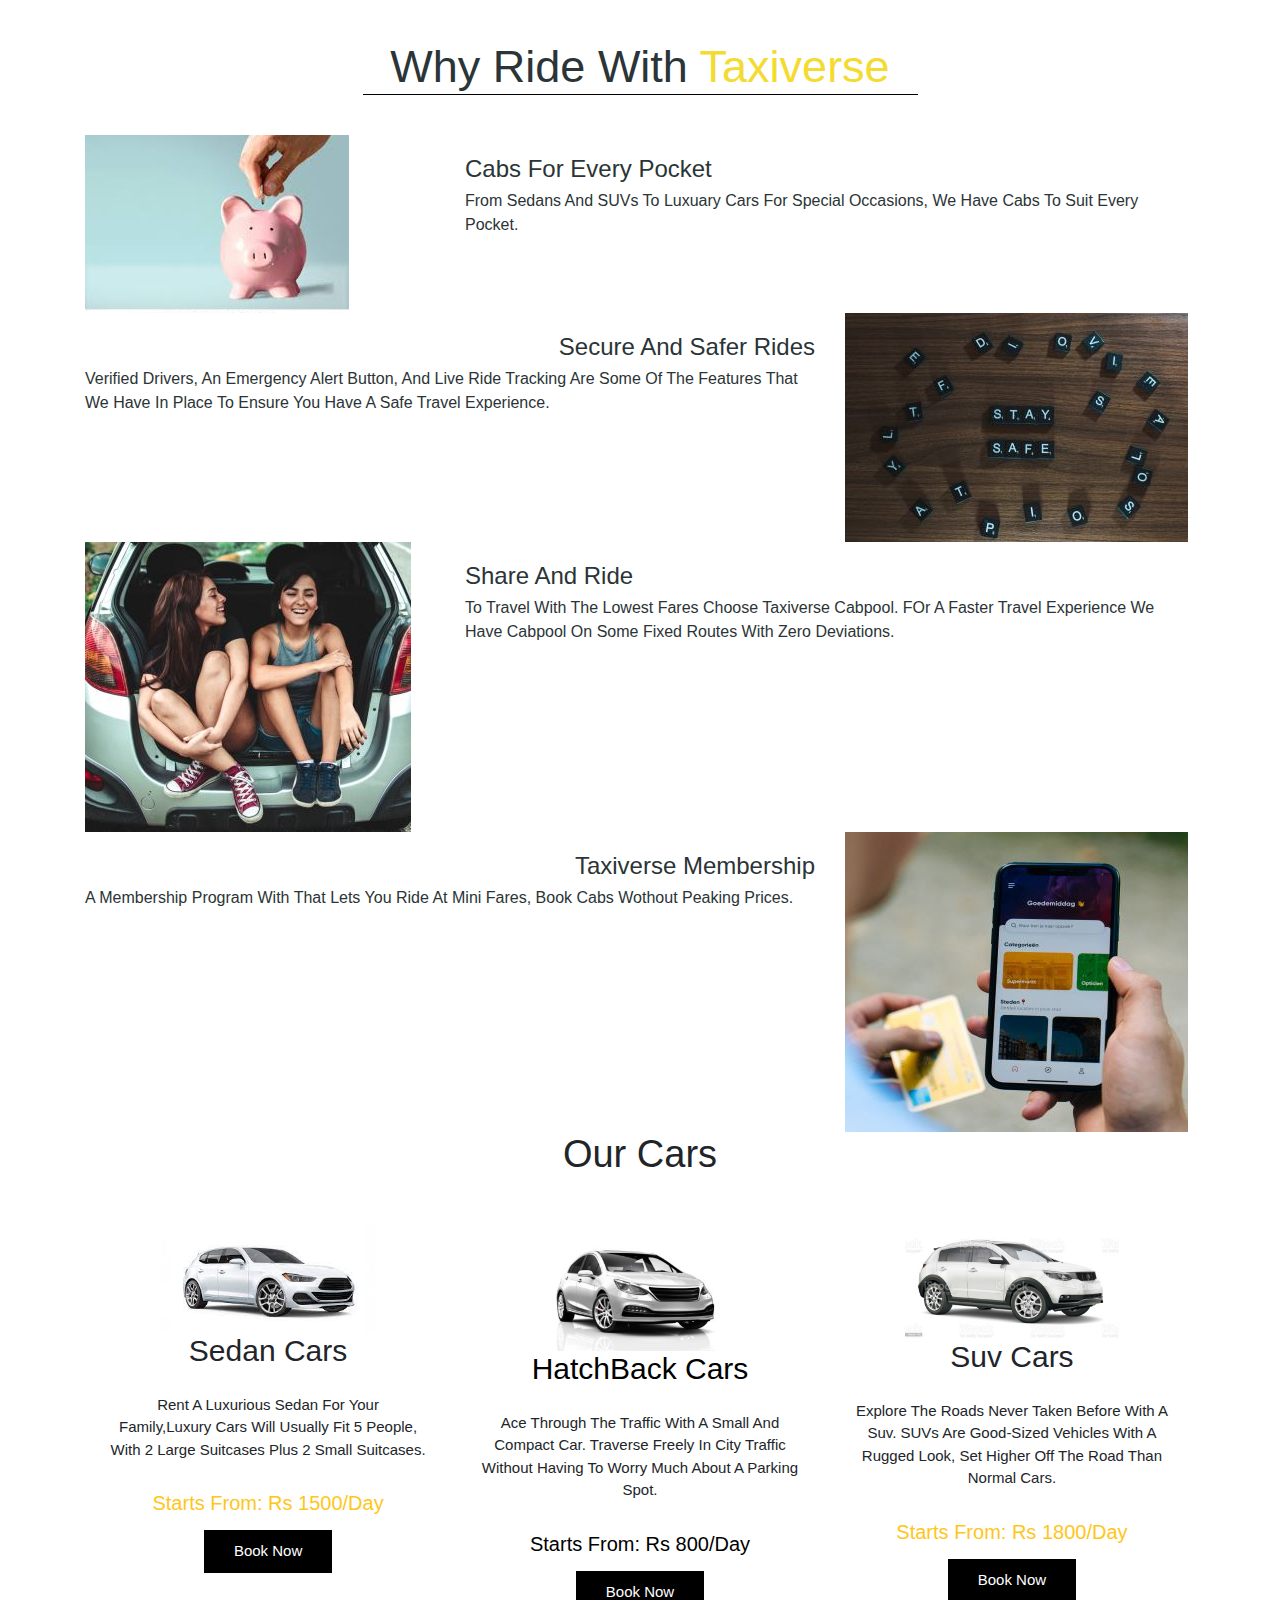
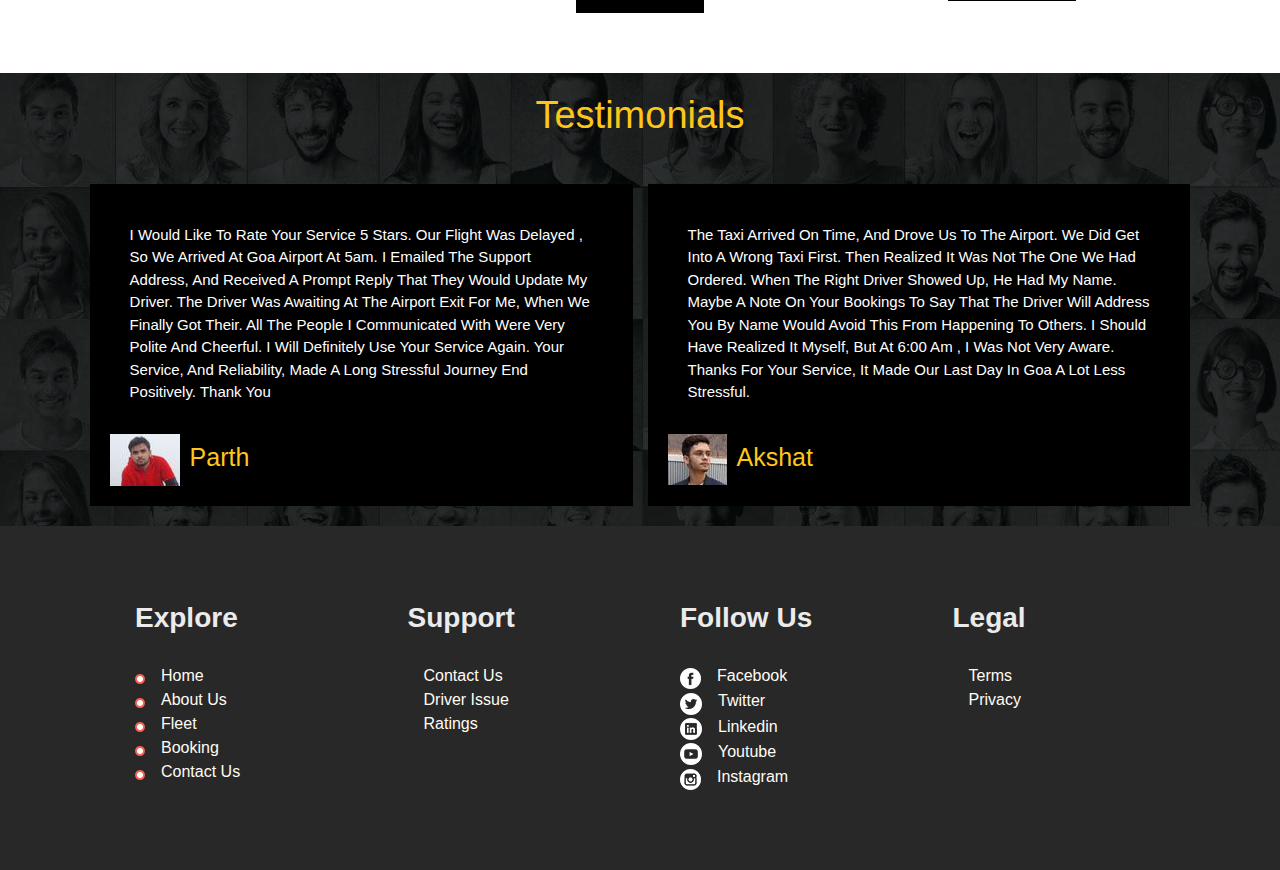
==== commit 17a09aee: "About us page changed" ====
--- a/about_us.html
+++ b/about_us.html
@@ -22,7 +22,7 @@
         <div class="container">
           <div class="row">
             <div class="col-sm-4">
-              <div class="image_3"><img src="images/pocket1 .jpg"></div>
+              <div class="image_3"><img src="./images/piggy.jpeg"></div>
             </div>
             <div class="col-sm-8">
               <h1 class="cabe_text">Cabs for Every Pocket</h1>
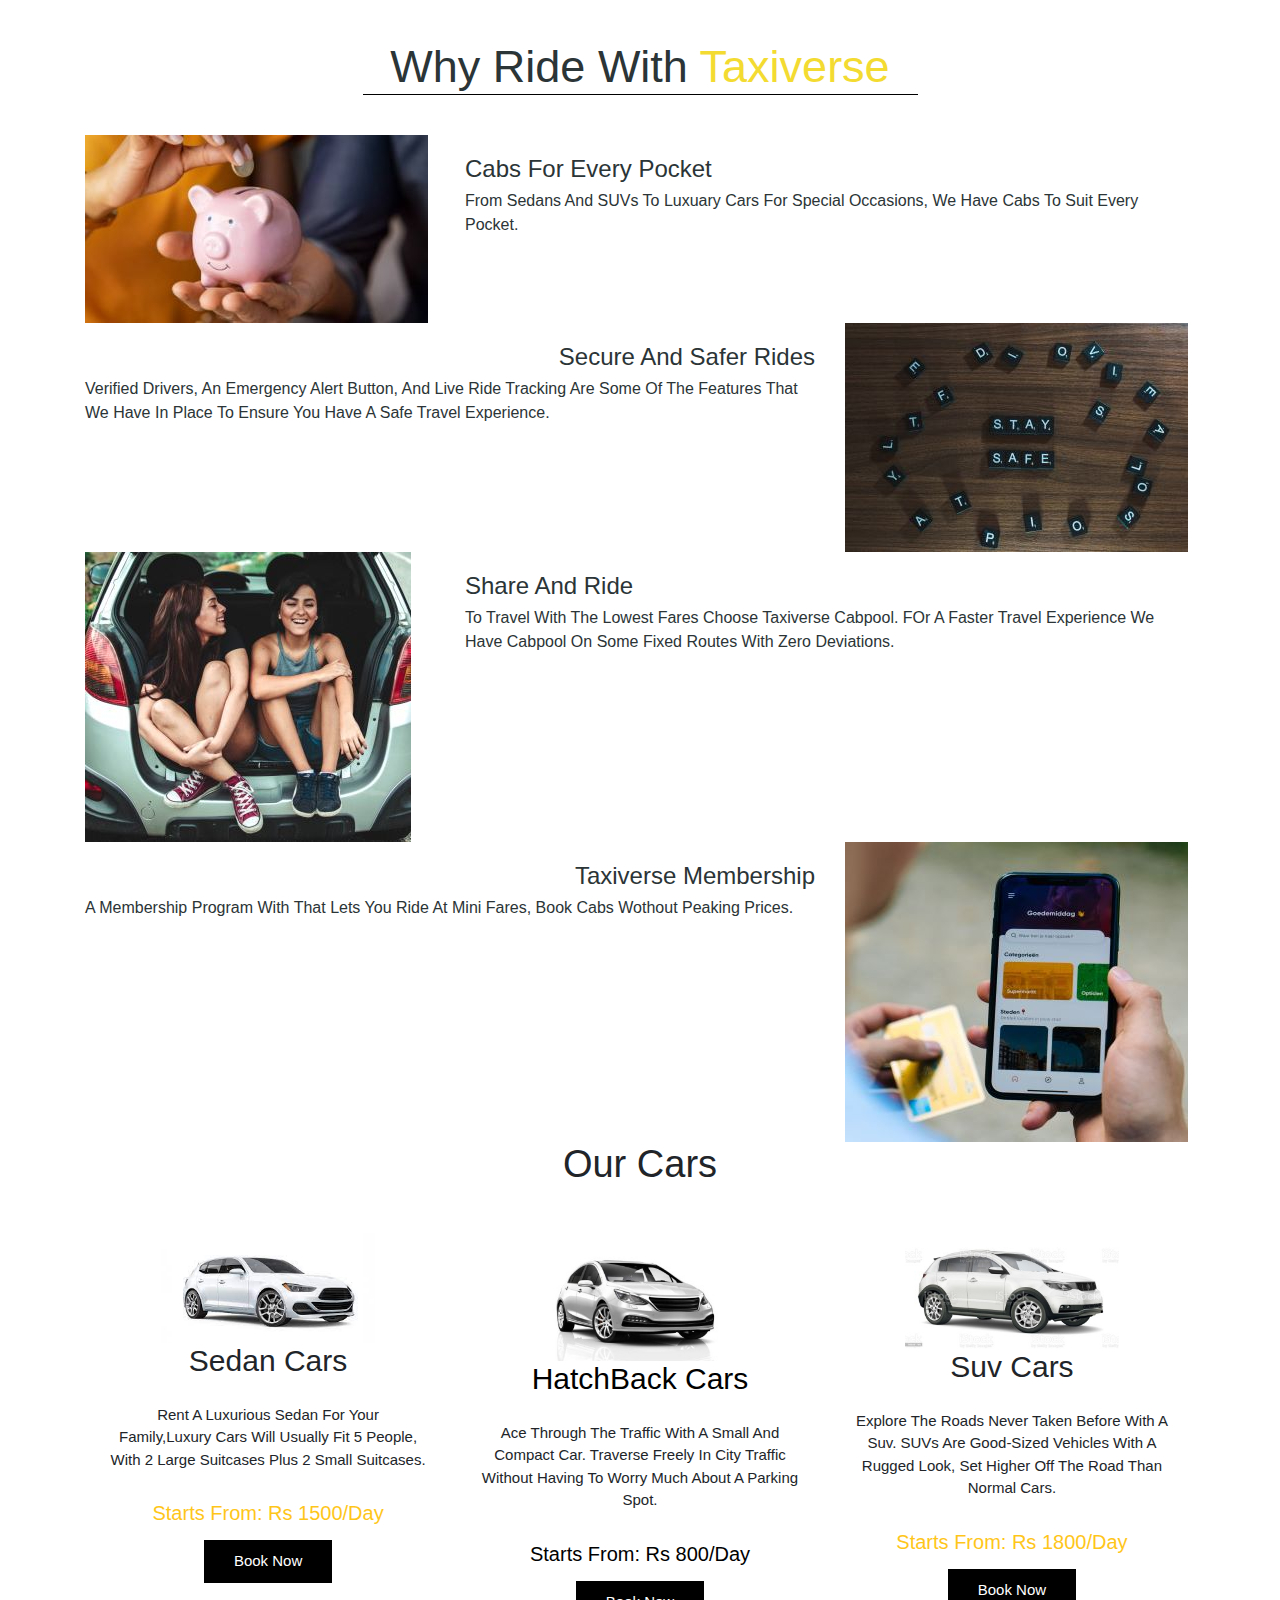
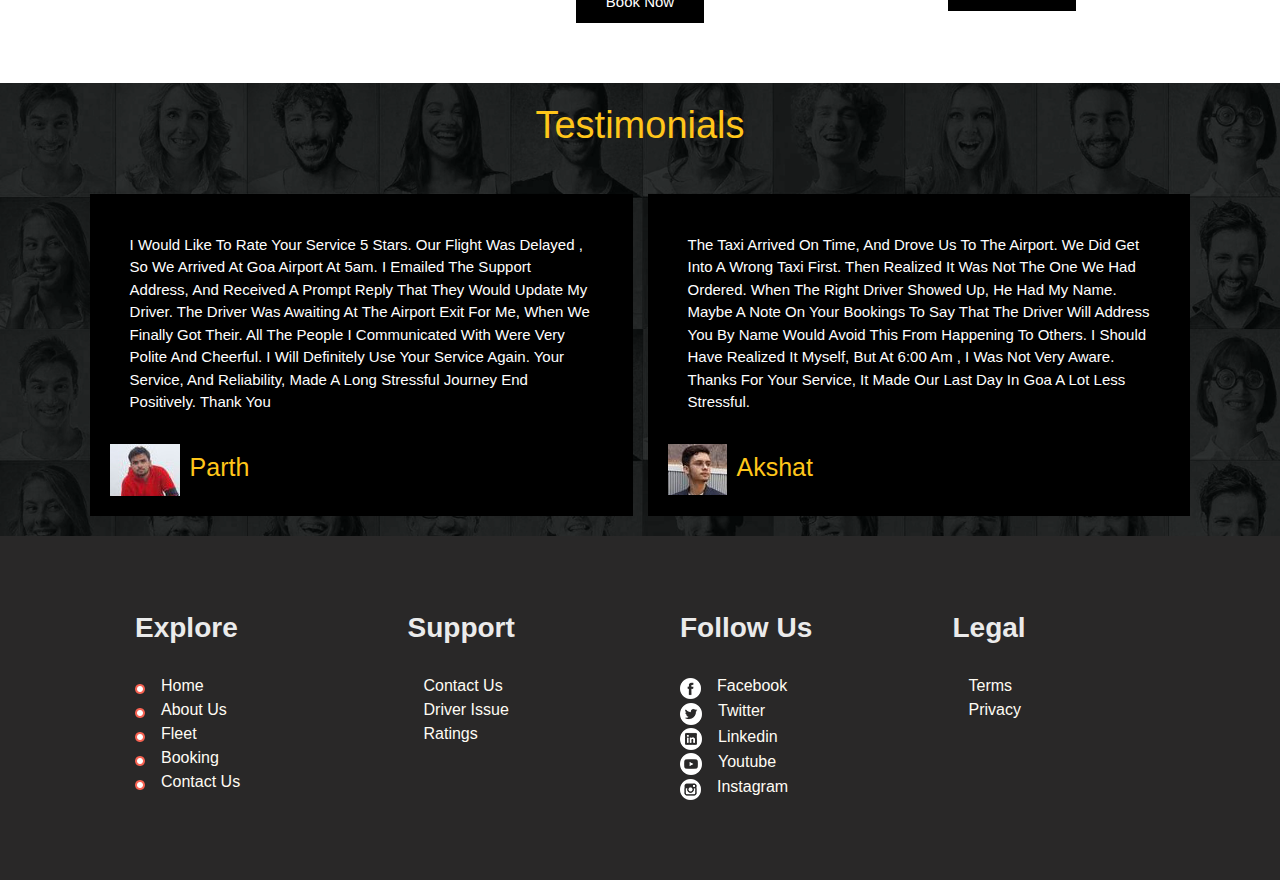
==== commit 52b105e4: "added post log in user page and a few minor changes" ====
--- a/about_us.html
+++ b/about_us.html
@@ -22,7 +22,7 @@
         <div class="container">
           <div class="row">
             <div class="col-sm-4">
-              <div class="image_3"><img src="./images/piggy.jpeg"></div>
+              <div class="image_3"><img src="images/pocket1 .jpg"></div>
             </div>
             <div class="col-sm-8">
               <h1 class="cabe_text">Cabs for Every Pocket</h1>
